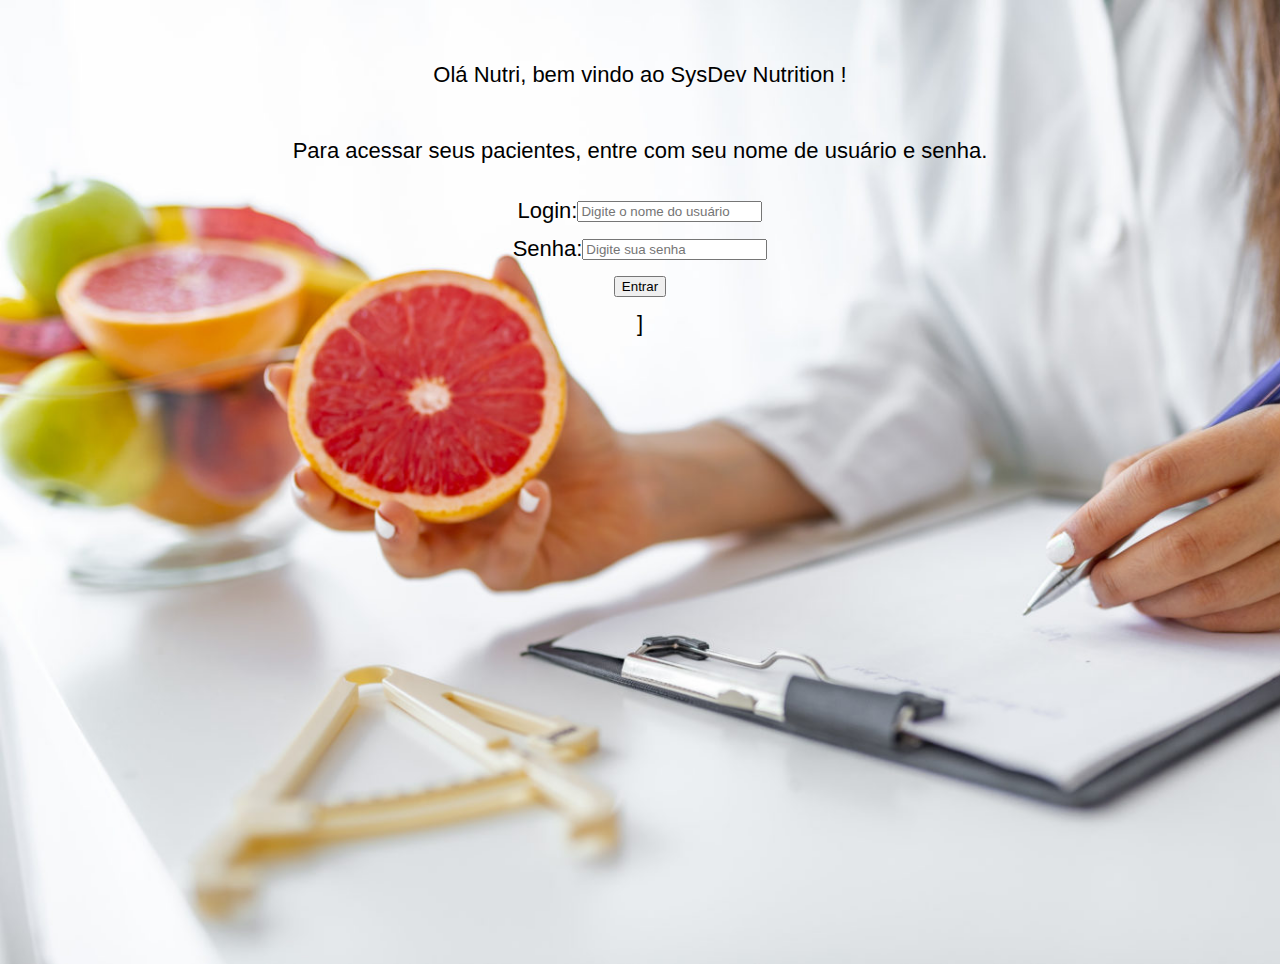
==== login.html @ 8cf27f5e "." ====
<!DOCTYPE html>
<html lang="pt-br">
<head>
    <meta charset="UTF-8">
    <meta http-equiv="X-UA-Compatible" content="IE=edge">
    <meta name="viewport" content="width=device-width, initial-scale=1.0">
    <link rel="stylesheet" href="./css/reset.css">
    <link rel="stylesheet" href="./css/login/login.css">
    <title>Dev Nutrition Project</title>
</head>

<body>
    <main>
        <h1>Olá Nutri, bem vindo ao SysDev Nutrition ! </h1><br>
        <h3>Para acessar seus pacientes, entre com seu nome de usuário e senha.</h3><br>
        
        <section class="container">

            <form action="">
                <div class="login-input">
                    <label for="name">Login: </label>
                    <input type="text" placeholder="Digite o nome do usuário" required>
                </div>

                <div class="password-input">
                    <label for="password">Senha: </label>
                    <input type="password" placeholder="Digite sua senha" required>
                </div>                

                <div class="btn-container">
                    <button type="submit">Entrar</button>
                    
                </div>
        </form> ]
        
        </section>
    </main>
    
</body>
</html>
---- css/login/login.css ----
body {
    background-image: ;
}

body{	   
	font-family: "Helvetica Neue", "Helvetica", Helvetica, Arial, sans-serif;
	font-size: 22px;
    padding: 2rem;
    background: url('../../img/img-login-background.jpg');
    background-repeat: no-repeat;
    background-size: cover;    
    height: 100vh;    
}

h1, h3 {
    text-align: center;
    margin-top: 2rem;
}

.container {  
    display: flex;
    flex-direction: column;
    align-items: center;    
}

.login-input, .password-input, .btn-container {
    display: flex;
    align-items: center;
    justify-content: center;
    margin: 1rem;
}
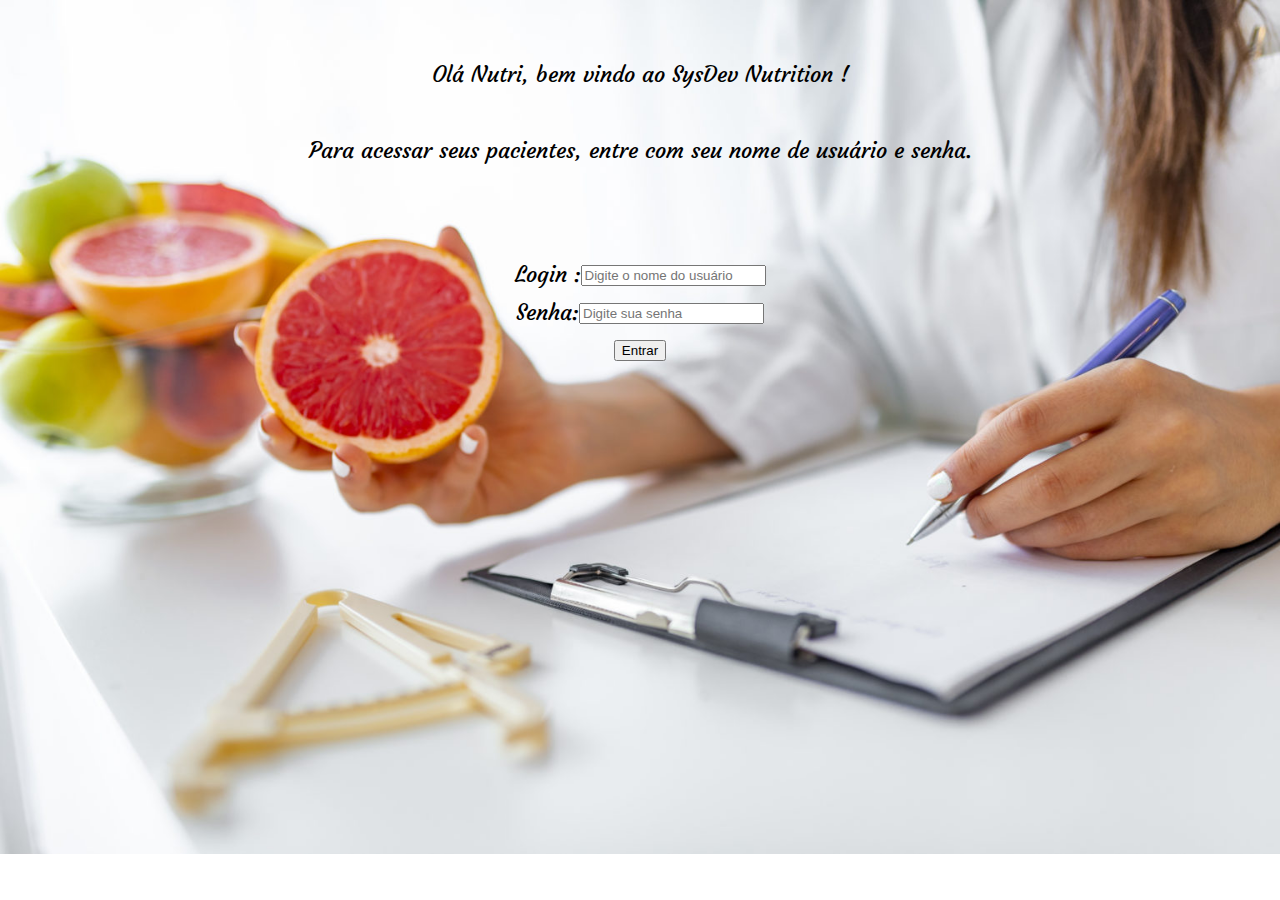
==== commit 745ab8f7: "alterado fonte da pagina login" ====
--- a/login.html
+++ b/login.html
@@ -5,6 +5,9 @@
     <meta http-equiv="X-UA-Compatible" content="IE=edge">
     <meta name="viewport" content="width=device-width, initial-scale=1.0">
     <link rel="stylesheet" href="./css/reset.css">
+    <link rel="preconnect" href="https://fonts.googleapis.com">
+    <link rel="preconnect" href="https://fonts.gstatic.com" crossorigin>
+    <link href="https://fonts.googleapis.com/css2?family=Courgette&family=Montserrat:ital,wght@1,400;1,600&display=swap" rel="stylesheet">
     <link rel="stylesheet" href="./css/login/login.css">
     <title>Dev Nutrition Project</title>
 </head>
@@ -18,20 +21,20 @@
 
             <form action="">
                 <div class="login-input">
-                    <label for="name">Login: </label>
-                    <input type="text" placeholder="Digite o nome do usuário" required>
+                    <label for="name">Login :</label>
+                    <input class="input"  type="text" placeholder="Digite o nome do usuário" required>
                 </div>
 
                 <div class="password-input">
                     <label for="password">Senha: </label>
-                    <input type="password" placeholder="Digite sua senha" required>
-                </div>                
+                    <input class="input"  type="password" placeholder="Digite sua senha" required>
+                </div>             
 
-                <div class="btn-container">
+                <div class="btn-container">                    
                     <button type="submit">Entrar</button>
                     
                 </div>
-        </form> ]
+        </form>
         
         </section>
     </main>
--- a/css/login/login.css
+++ b/css/login/login.css
@@ -1,15 +1,17 @@
 body {
     background-image: ;
+    
 }
 
 body{	   
-	font-family: "Helvetica Neue", "Helvetica", Helvetica, Arial, sans-serif;
+	font-family: 'Courgette', cursive;
 	font-size: 22px;
     padding: 2rem;
     background: url('../../img/img-login-background.jpg');
     background-repeat: no-repeat;
     background-size: cover;    
-    height: 100vh;    
+    height: 80vh;
+    
 }
 
 h1, h3 {
@@ -28,4 +30,13 @@
     align-items: center;
     justify-content: center;
     margin: 1rem;
+     
+}
+
+.login-input{
+    margin-top: 5rem;
+}
+
+.input {
+    width: 120pxpx;
 }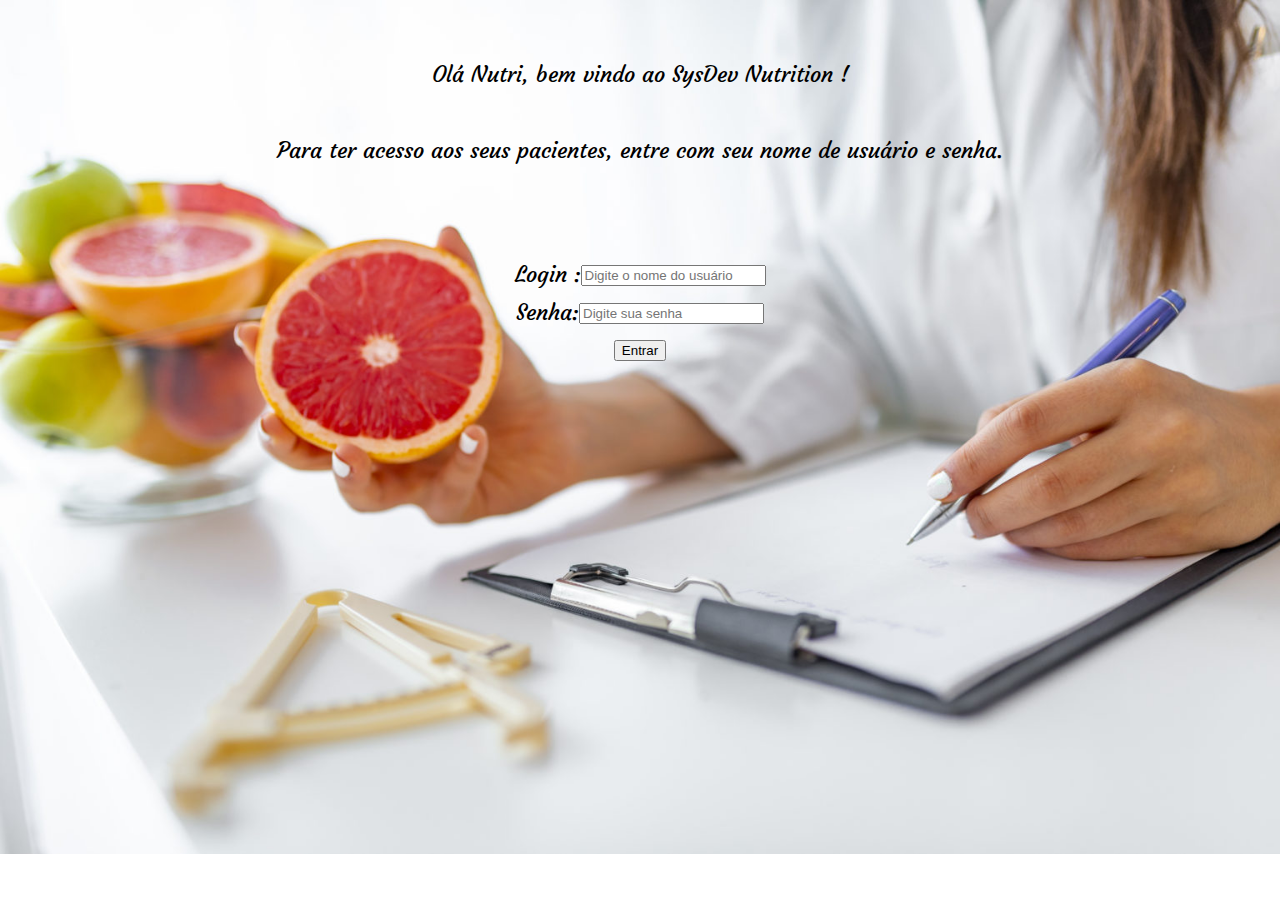
==== commit 43674fac: "alterado a msg da pagina de login" ====
--- a/login.html
+++ b/login.html
@@ -15,7 +15,7 @@
 <body>
     <main>
         <h1>Olá Nutri, bem vindo ao SysDev Nutrition ! </h1><br>
-        <h3>Para acessar seus pacientes, entre com seu nome de usuário e senha.</h3><br>
+        <h3>Para ter acesso aos seus pacientes, entre com seu nome de usuário e senha.</h3><br>
         
         <section class="container">
 
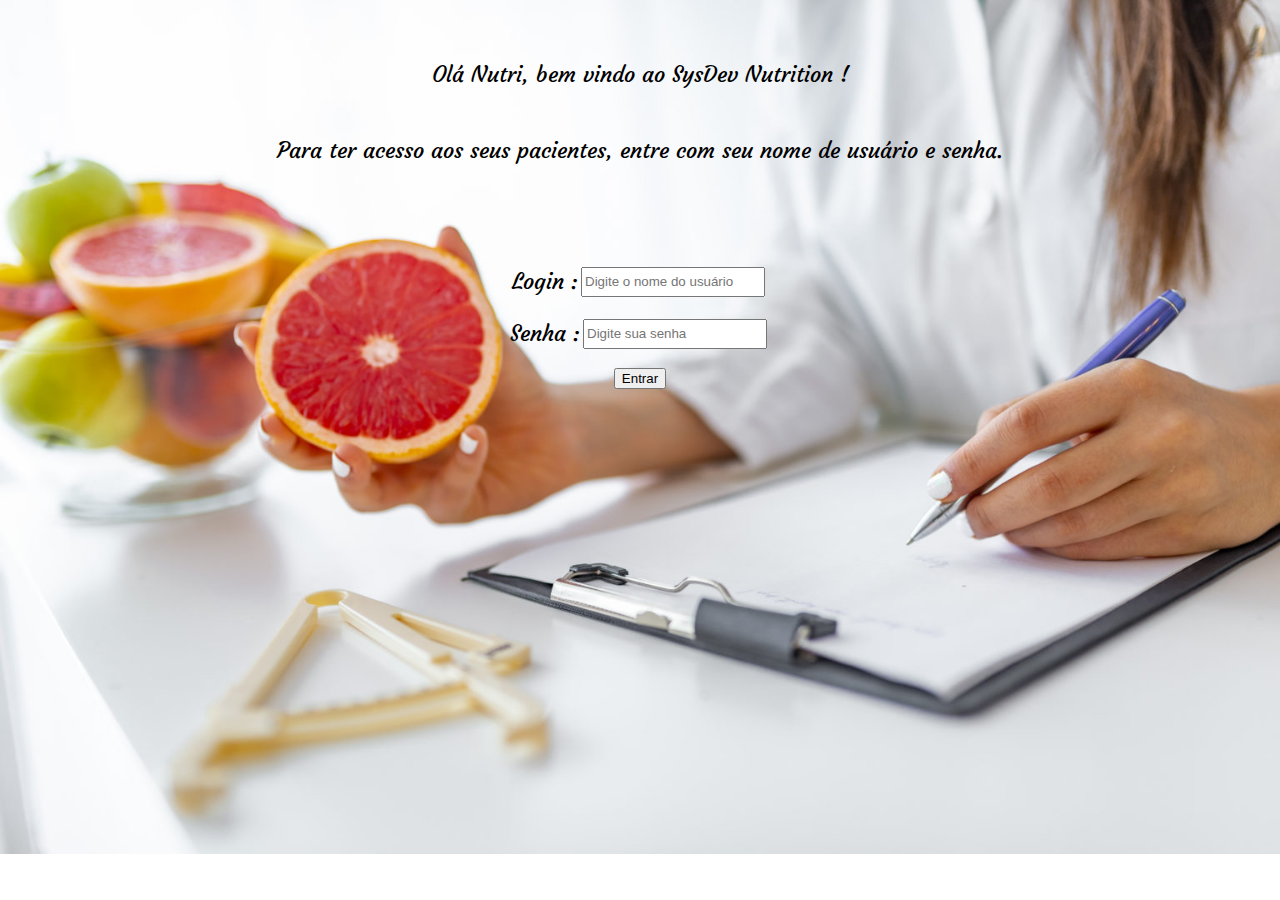
==== commit d6a4fb86: "criado novas funcionalidades na pagina de login e integrada ao index" ====
--- a/login.html
+++ b/login.html
@@ -19,15 +19,16 @@
         
         <section class="container">
 
-            <form action="">
+            <form action="./index.html">
+
                 <div class="login-input">
                     <label for="name">Login :</label>
-                    <input class="input"  type="text" placeholder="Digite o nome do usuário" required>
+                    <input class="input"  type="text" placeholder="Digite o nome do usuário" required minlength="6" maxlength="12">
                 </div>
 
                 <div class="password-input">
-                    <label for="password">Senha: </label>
-                    <input class="input"  type="password" placeholder="Digite sua senha" required>
+                    <label for="password">Senha :</label>
+                    <input class="input"  type="password" placeholder="Digite sua senha" required minlength="6" maxlength="12">
                 </div>             
 
                 <div class="btn-container">                    
--- a/css/login/login.css
+++ b/css/login/login.css
@@ -38,5 +38,7 @@
 }
 
 .input {
-    width: 120pxpx;
+    width: 11rem;
+    height: 1.525rem;
+    margin: 0.175rem;
 }